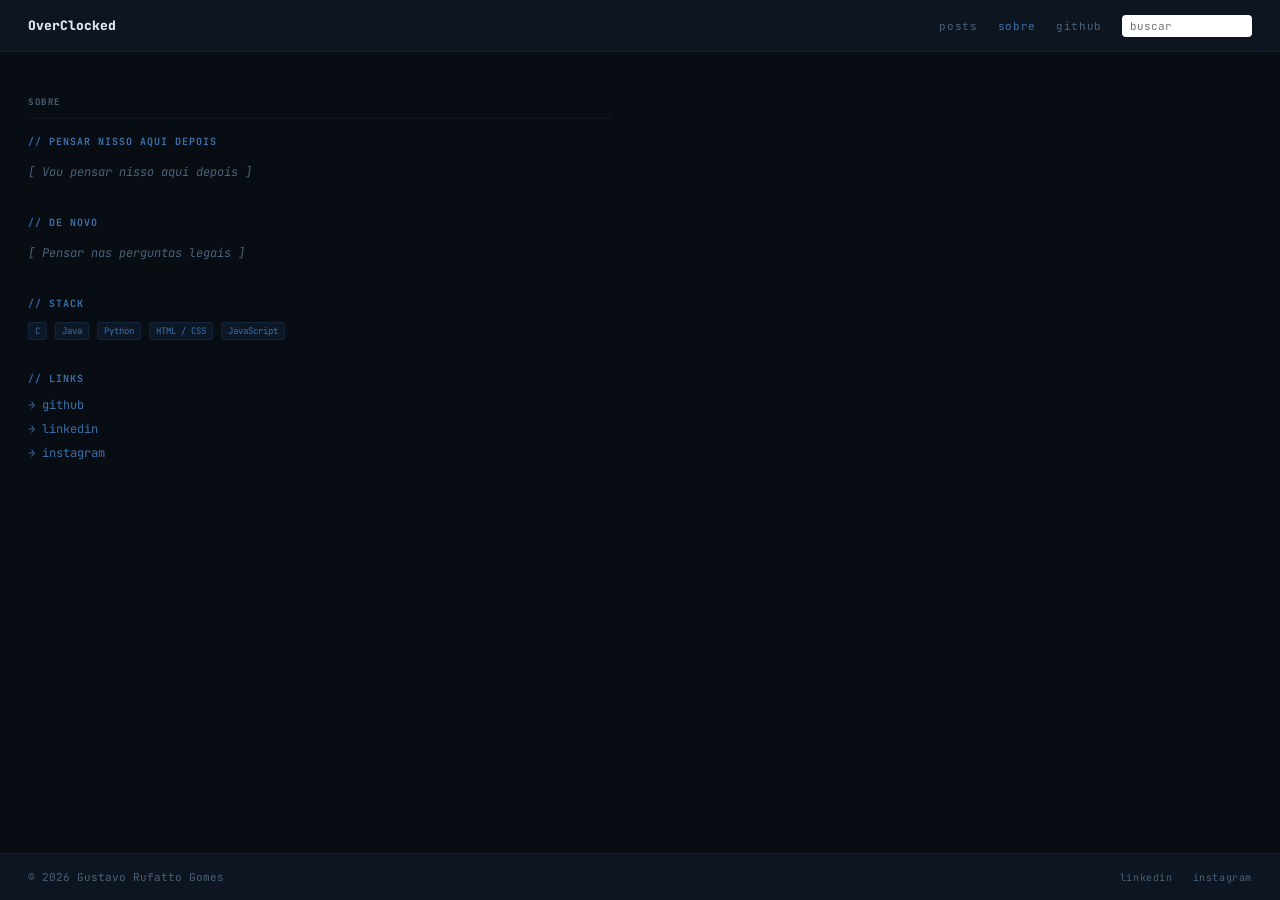
==== about.html @ 4eb16cef "Primeira versão do blog" ====
<!DOCTYPE html>
<html lang="pt-BR">
<head>
    <meta charset="UTF-8">
    <meta name="viewport" content="width=device-width, initial-scale=1.0">
    <title>sobre — Overclocked</title>
    <link rel="stylesheet" href="style.css">
</head>
<body>
    <header>
        <span class="logo">OverClocked</span>
        <nav>
            <a href="index.html">posts</a>
            <a href="about.html" class="active">sobre</a>
            <a href="https://github.com/rufatto-dotcom">github</a>
            <input type="text" placeholder="buscar">
        </nav>
    </header>

    <main class="about-page">
        <p class="label">sobre</p>

        <div class="section">
            <p class="section-title">Pensar nisso aqui depois</p>
            <p class="section-text">[ Vou pensar nisso aqui depois ]</p>
        </div>

        <div class="section">
            <p class="section-title">De novo</p>
            <p class="section-text">[ Pensar nas perguntas legais ]</p>
        </div>

        <div class="section">
            <p class="section-title">stack</p>
            <div class="stack">
                <span class="post-tag">C</span>
                <span class="post-tag">Java</span>
                <span class="post-tag">Python</span>
                <span class="post-tag">HTML / CSS</span>
                <span class="post-tag">JavaScript</span>
            </div>
        </div>

        <div class="section">
            <p class="section-title">links</p>
            <div class="about-links">
                <a href="https://github.com/rufatto-dotcom">github</a>
                <a href="https://www.linkedin.com/in/gustavo-rufatto-095921340/">linkedin</a>
                <a href="https://www.instagram.com/rufattostein/">instagram</a>
            </div>
        </div>
    </main>

    <footer>
        <p>&copy; 2026 Gustavo Rufatto Gomes</p>
        <div class="footer-links">
            <a href="https://www.linkedin.com/in/gustavo-rufatto-095921340/">linkedin</a>
            <a href="https://www.instagram.com/rufattostein/">instagram</a>
        </div>
    </footer>
</body>
</html>
---- style.css ----
@import url('https://fonts.googleapis.com/css2?family=JetBrains+Mono:ital,wght@0,100..800;1,100..800&display=swap');

* {
    margin: 0;
    padding: 0;
    box-sizing: border-box;
}

:root {
    --bg: #080d14;
    --surface: #0d1520;
    --border: rgba(60, 100, 160, 0.12);
    --accent: #3d6fa8;
    --accent-dim: #35659c;
    --text: #bcc8d8;
    --muted: #4a6278;
    --title: #dde6f0;
    --tag-bg: rgba(40, 80, 130, 0.18);
}

body {
    font-family: "JetBrains Mono", monospace;
    background: var(--bg);
    color: var(--text);
    min-height: 100vh;
    display: flex;
    flex-direction: column;
}

a {
    text-decoration: none;
}

/* HEADER */

header {
    background: var(--surface);
    height: 52px;
    padding: 0 1.75rem;
    display: flex;
    align-items: center;
    justify-content: space-between;
    border-bottom: 1px solid var(--border);
}

.logo {
    font-size: 13px;
    font-weight: 800;
    color: var(--title);
}

.logo span {
    color: var(--accent);
}

nav {
    display: flex;
    align-items: center;
    gap: 1.25rem;
}

nav a {
    font-size: 11px;
    color: var(--muted);
    letter-spacing: 0.06em;
    transition: color 180ms;
}

nav a:hover {
    color: var(--text);
}

nav input {
    background: white;
    border: none;
    border-radius: 4px;
    padding: 4px 8px;
    font-family: "JetBrains Mono", monospace;
    font-size: 11px;
    width: 130px;
    outline: none;
    color: #0d1520;
}

/* ABOUT */

.about {
    padding: 2.75rem 1.75rem 2rem;
}

.about p {
    font-size: 12px;
    color: var(--muted);
    line-height: 2;
}

.about p::before {
    content: '// ';
    color: var(--accent-dim);
}

.about p.highlight {
    font-size: 13px;
    color: var(--text);
}

.about p.highlight::before {
    content: '> ';
    color: var(--accent);
}

/* MAIN */

main {
    padding: 0 1.75rem 2rem;
    flex: 1;
}

.label {
    font-size: 9px;
    font-weight: 700;
    letter-spacing: 0.18em;
    color: var(--muted);
    text-transform: uppercase;
    margin-bottom: 1rem;
    padding-bottom: 0.6rem;
    border-bottom: 1px solid var(--border);
}

ul {
    list-style: none;
}

ul li {
    border-bottom: 1px solid var(--border);
}

ul li a {
    display: flex;
    align-items: baseline;
    justify-content: space-between;
    gap: 1rem;
    padding: 11px 4px;
    transition: background 180ms;
}

ul li a:hover {
    background: rgba(40, 80, 130, 0.06);
}

.post-left {
    display: flex;
    align-items: baseline;
    gap: 8px;
    min-width: 0;
}

.post-idx {
    font-size: 10px;
    color: var(--accent-dim);
    flex-shrink: 0;
}

.post-title {
    font-size: 12px;
    font-weight: 500;
    color: var(--accent);
    white-space: nowrap;
    overflow: hidden;
    text-overflow: ellipsis;
    transition: color 180ms;
}

ul li a:hover .post-title {
    color: var(--title);
}

.post-right {
    display: flex;
    align-items: center;
    gap: 8px;
    flex-shrink: 0;
}

.post-tag {
    font-size: 9px;
    padding: 2px 6px;
    border-radius: 3px;
    background: var(--tag-bg);
    color: var(--accent);
    border: 1px solid rgba(60, 100, 160, 0.15);
}

.post-date {
    font-size: 10px;
    color: var(--muted);
}

/* FOOTER */

footer {
    background: var(--surface);
    border-top: 1px solid var(--border);
    padding: 1rem 1.75rem;
    display: flex;
    align-items: center;
    justify-content: space-between;
}

footer p {
    font-size: 11px;
    color: var(--muted);
}

.footer-links {
    display: flex;
    gap: 1.25rem;
}

.footer-links a {
    font-size: 10px;
    color: var(--muted);
    letter-spacing: 0.06em;
    transition: color 180ms;
}

.footer-links a:hover {
    color: var(--accent);
}

/* ABOUT PAGE */

.about-page {
    padding: 2.75rem 1.75rem 2rem;
    flex: 1;
    max-width: 640px;
}

.section {
    margin-bottom: 2rem;
}

.section-title {
    font-size: 10px;
    font-weight: 700;
    letter-spacing: 0.1em;
    color: var(--accent);
    text-transform: uppercase;
    margin-bottom: 0.75rem;
}

.section-title::before {
    content: '// ';
    color: var(--accent-dim);
}

.section-text {
    font-size: 12px;
    color: var(--muted);
    line-height: 2;
    font-style: italic;
}

.stack {
    display: flex;
    flex-wrap: wrap;
    gap: 8px;
}

.about-links {
    display: flex;
    flex-direction: column;
    gap: 8px;
}

.about-links a {
    font-size: 12px;
    color: var(--accent);
    transition: color 180ms;
}

.about-links a::before {
    content: '→ ';
    color: var(--accent-dim);
}

.about-links a:hover {
    color: var(--title);
}

/* NAV ACTIVE */

nav a.active {
    color: var(--accent);
}

/* MOBILE */

@media (max-width: 600px) {
    header {
        height: auto;
        flex-wrap: wrap;
        row-gap: 0.6rem;
        padding: 0.75rem 1.25rem;
    }

    nav {
        flex-wrap: wrap;
        width: 100%;
        gap: 0.75rem 1rem;
    }

    nav input {
        flex: 1 1 100%;
        width: auto;
        order: 10;
    }

    .about,
    main,
    .about-page {
        padding-left: 1.25rem;
        padding-right: 1.25rem;
    }

    ul li a {
        flex-wrap: wrap;
        row-gap: 6px;
    }

    .post-left {
        flex: 1 1 100%;
    }

    .post-title {
        white-space: normal;
        overflow: visible;
        text-overflow: clip;
    }

    .post-right {
        flex: 1 1 100%;
        justify-content: flex-end;
    }

    footer {
        flex-wrap: wrap;
        gap: 0.6rem;
        justify-content: center;
        text-align: center;
    }
}
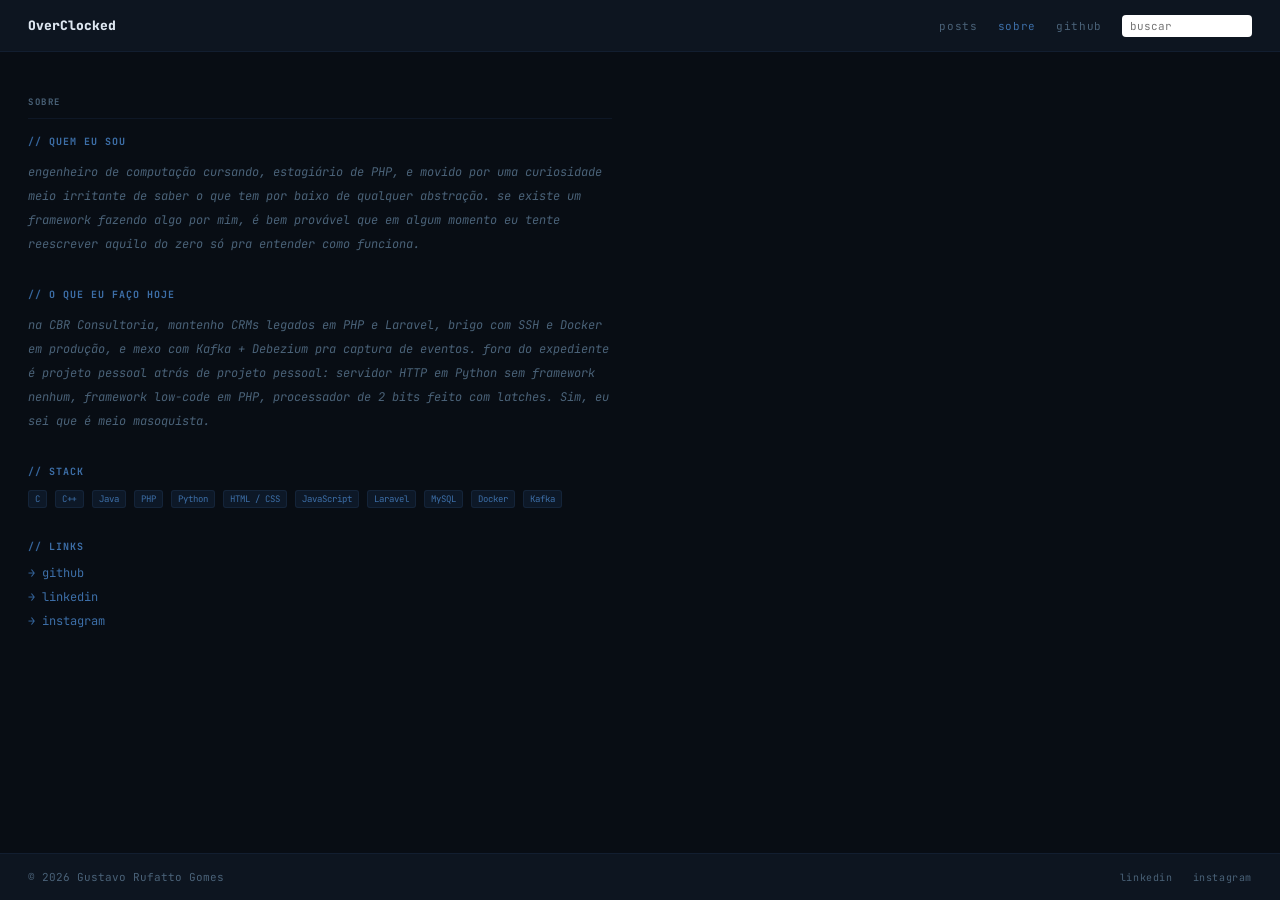
==== commit 362c4e51: "Preenchendo placeholder do about" ====
--- a/about.html
+++ b/about.html
@@ -21,23 +21,29 @@
         <p class="label">sobre</p>
 
         <div class="section">
-            <p class="section-title">Pensar nisso aqui depois</p>
-            <p class="section-text">[ Vou pensar nisso aqui depois ]</p>
+            <p class="section-title">quem eu sou</p>
+            <p class="section-text">engenheiro de computação cursando, estagiário de PHP, e movido por uma curiosidade meio irritante de saber o que tem por baixo de qualquer abstração. se existe um framework fazendo algo por mim, é bem provável que em algum momento eu tente reescrever aquilo do zero só pra entender como funciona.</p>
         </div>
 
         <div class="section">
-            <p class="section-title">De novo</p>
-            <p class="section-text">[ Pensar nas perguntas legais ]</p>
+            <p class="section-title">o que eu faço hoje</p>
+            <p class="section-text">na CBR Consultoria, mantenho CRMs legados em PHP e Laravel, brigo com SSH e Docker em produção, e mexo com Kafka + Debezium pra captura de eventos. fora do expediente é projeto pessoal atrás de projeto pessoal: servidor HTTP em Python sem framework nenhum, framework low-code em PHP, processador de 2 bits feito com latches. Sim, eu sei que é meio masoquista.</p>
         </div>
-
+        
         <div class="section">
             <p class="section-title">stack</p>
             <div class="stack">
                 <span class="post-tag">C</span>
+                <span class="post-tag">C++</span>
                 <span class="post-tag">Java</span>
+                <span class="post-tag">PHP</span>
                 <span class="post-tag">Python</span>
                 <span class="post-tag">HTML / CSS</span>
                 <span class="post-tag">JavaScript</span>
+                <span class="post-tag">Laravel</span>
+                <span class="post-tag">MySQL</span>
+                <span class="post-tag">Docker</span>
+                <span class="post-tag">Kafka</span>
             </div>
         </div>
 
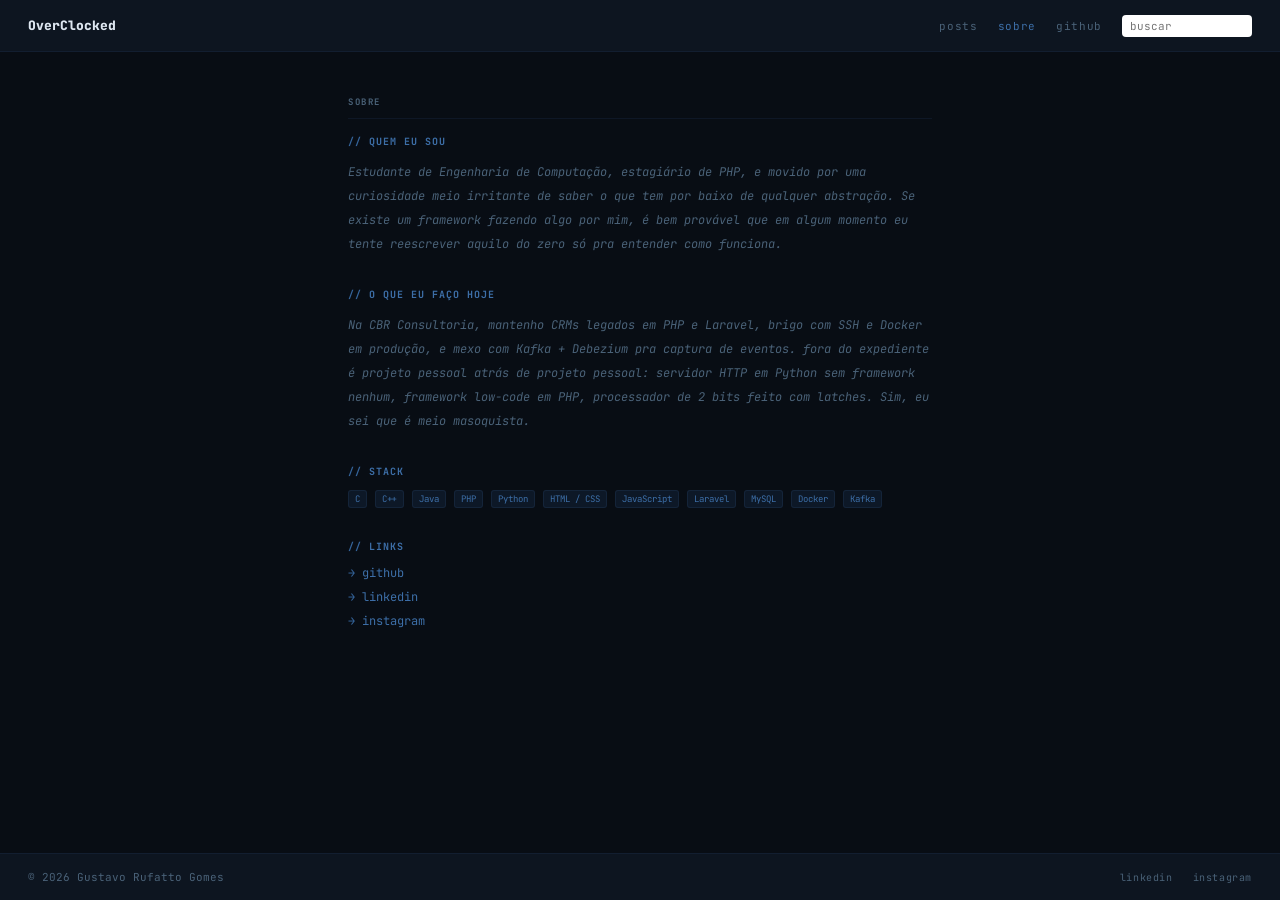
==== commit 1a018848: "Atualizando CSS e Conteúdo do About" ====
--- a/about.html
+++ b/about.html
@@ -22,12 +22,12 @@
 
         <div class="section">
             <p class="section-title">quem eu sou</p>
-            <p class="section-text">engenheiro de computação cursando, estagiário de PHP, e movido por uma curiosidade meio irritante de saber o que tem por baixo de qualquer abstração. se existe um framework fazendo algo por mim, é bem provável que em algum momento eu tente reescrever aquilo do zero só pra entender como funciona.</p>
+            <p class="section-text">Estudante de Engenharia de Computação, estagiário de PHP, e movido por uma curiosidade meio irritante de saber o que tem por baixo de qualquer abstração. Se existe um framework fazendo algo por mim, é bem provável que em algum momento eu tente reescrever aquilo do zero só pra entender como funciona.</p>
         </div>
 
         <div class="section">
             <p class="section-title">o que eu faço hoje</p>
-            <p class="section-text">na CBR Consultoria, mantenho CRMs legados em PHP e Laravel, brigo com SSH e Docker em produção, e mexo com Kafka + Debezium pra captura de eventos. fora do expediente é projeto pessoal atrás de projeto pessoal: servidor HTTP em Python sem framework nenhum, framework low-code em PHP, processador de 2 bits feito com latches. Sim, eu sei que é meio masoquista.</p>
+            <p class="section-text">Na CBR Consultoria, mantenho CRMs legados em PHP e Laravel, brigo com SSH e Docker em produção, e mexo com Kafka + Debezium pra captura de eventos. fora do expediente é projeto pessoal atrás de projeto pessoal: servidor HTTP em Python sem framework nenhum, framework low-code em PHP, processador de 2 bits feito com latches. Sim, eu sei que é meio masoquista.</p>
         </div>
         
         <div class="section">
--- a/style.css
+++ b/style.css
@@ -234,6 +234,7 @@
     padding: 2.75rem 1.75rem 2rem;
     flex: 1;
     max-width: 640px;
+    margin: auto;
 }
 
 .section {
